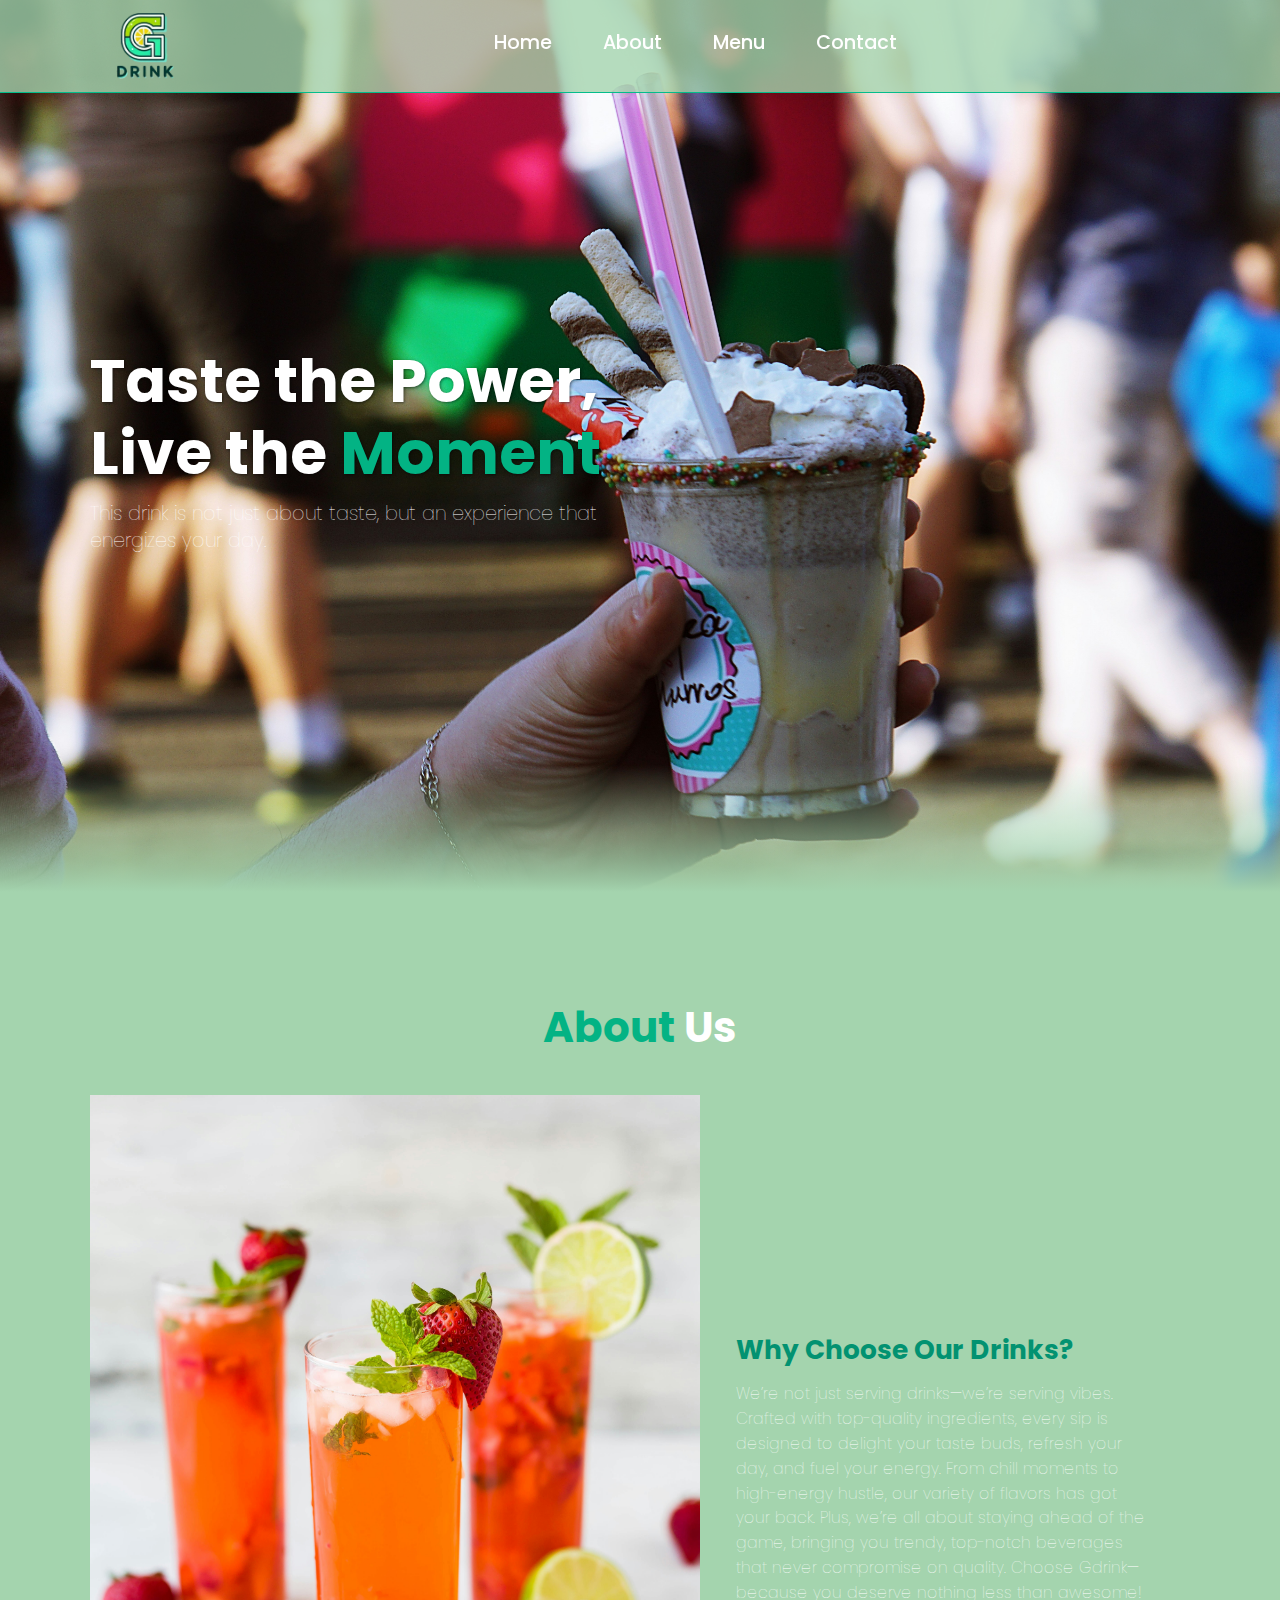
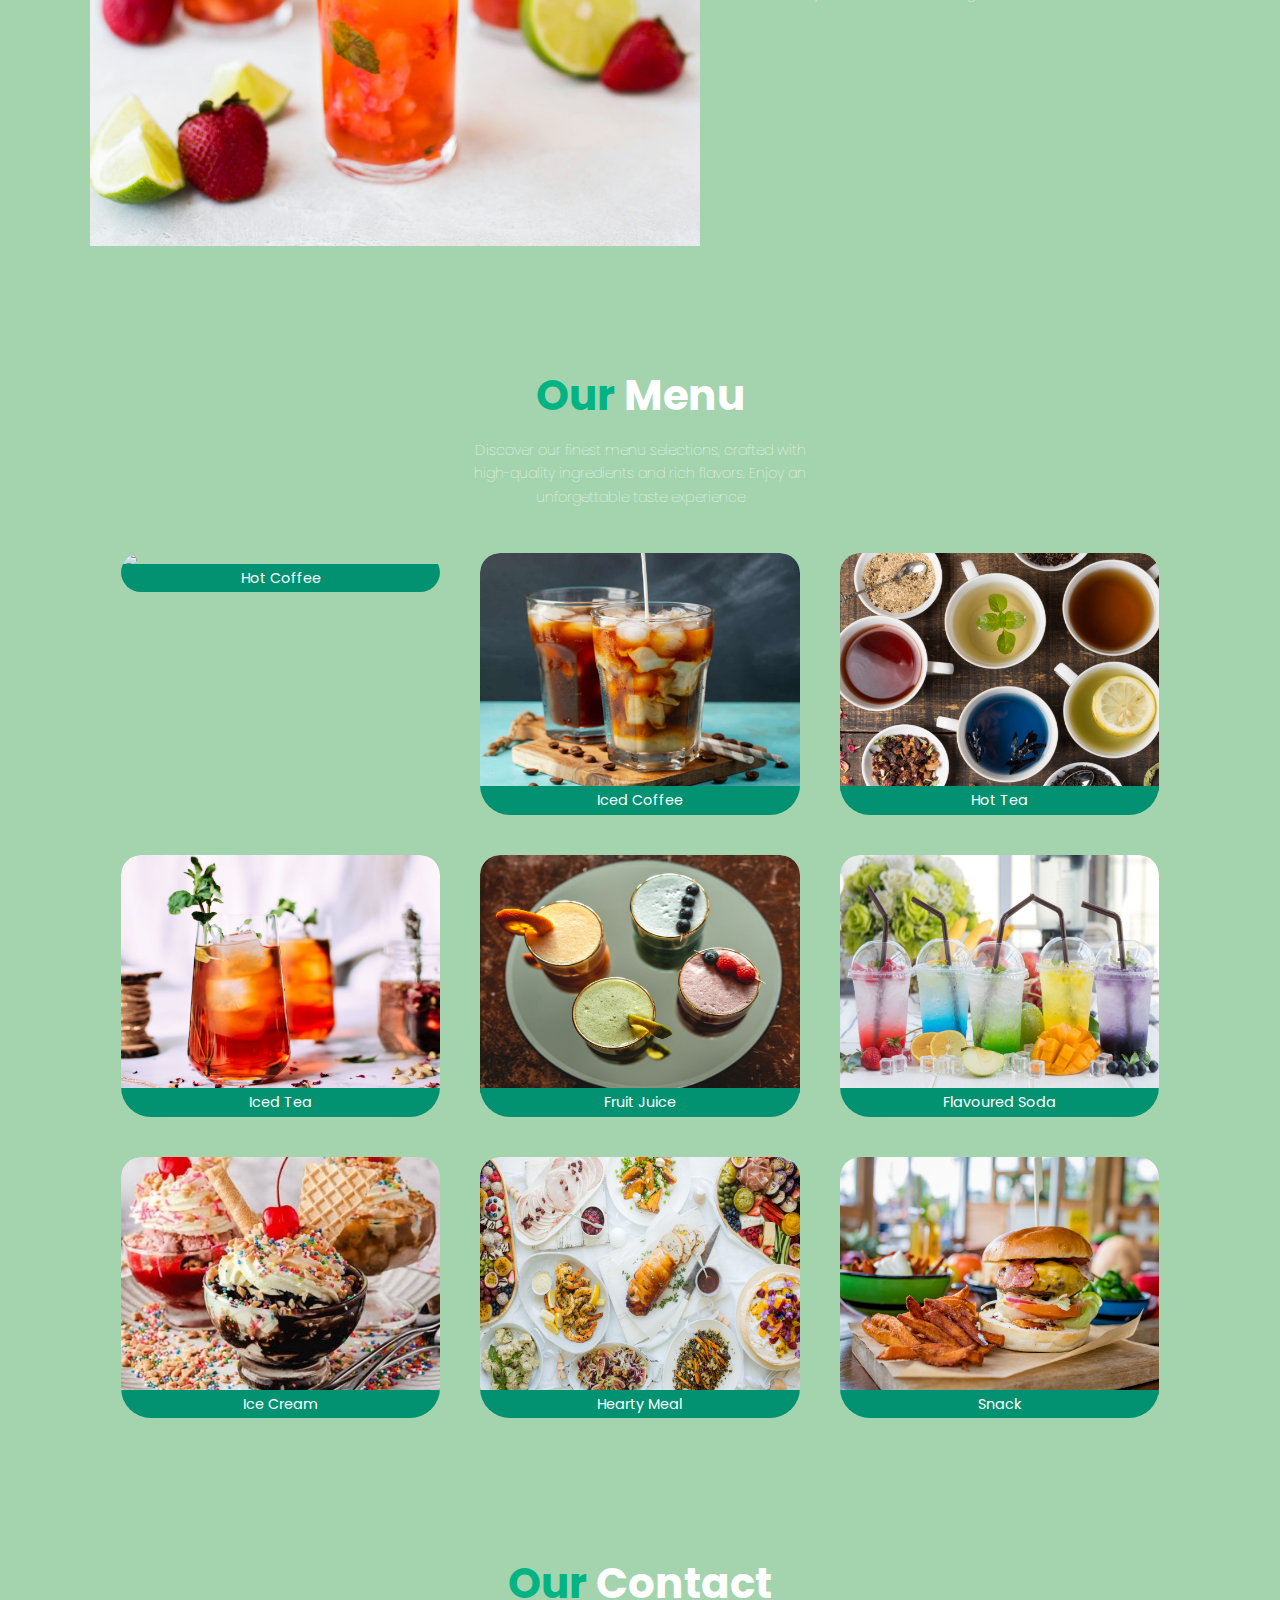
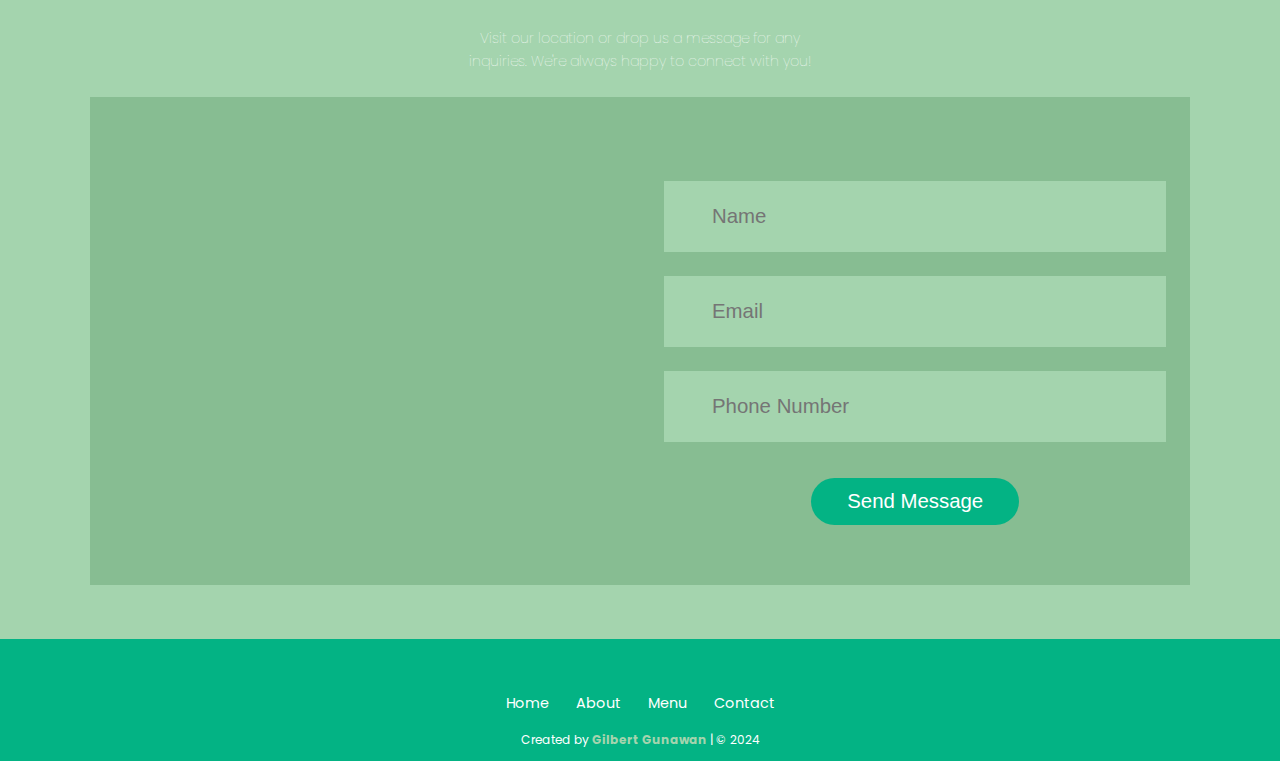
==== index.html @ ae52f6ae "first commit" ====
<!DOCTYPE html>
<html lang="en">
  <head>
    <meta charset="UTF-8" />
    <meta name="viewport" content="width=device-width, initial-scale=1.0" />

    <title>Gdrink</title>

    <!-- Icon -->
    <script src="https://unpkg.com/feather-icons"></script>

    <!-- Font -->
    <link rel="preconnect" href="https://fonts.googleapis.com" />
    <link rel="preconnect" href="https://fonts.gstatic.com" crossorigin />
    <link
      href="https://fonts.googleapis.com/css2?family=Poppins:ital,wght@0,100;0,200;0,300;0,400;0,500;0,600;0,700;0,800;0,900;1,100;1,200;1,300;1,400;1,500;1,600;1,700;1,800;1,900&display=swap"
      rel="stylesheet"
    />

    <!-- CSS -->
    <link rel="stylesheet" href="style.css" />
  </head>

  <body>
    <!-- Navbar Start -->
    <nav class="navbar">
      <a href="About/index.html" class="navbar-logo"
        ><img src="Img/G_drink Logo.png"
      /></a>

      <div class="navbar-nav">
        <a href="#home">Home</a>
        <a href="#about">About</a>
        <a href="#menu">Menu</a>
        <a href="#contact">Contact</a>
      </div>

      <div class="navbar-extra">
        <a id="hamburger-menu">
          <i data-feather="menu"></i>
        </a>
      </div>
    </nav>

    <!-- Hero Section -->
    <section class="hero" id="home">
      <main class="content">
        <h1>Taste the Power,<br />Live the <span>Moment</span></h1>
        <p>
          This drink is not just about taste, but an experience that energizes
          your day.
        </p>
      </main>
    </section>

    <!-- About Section -->
    <section id="about" class="about">
      <h2><span>About</span> Us</h2>
      <div class="row">
        <div class="about-img">
          <img src="Img/A_image.jpg" alt="About Us" />
        </div>
        <div class="content">
          <h3>Why Choose Our Drinks?</h3>
          <p>
            We’re not just serving drinks—we’re serving vibes. Crafted with
            top-quality ingredients, every sip is designed to delight your taste
            buds, refresh your day, and fuel your energy. From chill moments to
            high-energy hustle, our variety of flavors has got your back. Plus,
            we’re all about staying ahead of the game, bringing you trendy,
            top-notch beverages that never compromise on quality. Choose
            Gdrink—because you deserve nothing less than awesome!
          </p>
        </div>
      </div>
    </section>

    <!-- Menu Setction -->
    <section id="menu" class="menu">
      <h2><span>Our</span> Menu</h2>
      <p>
        Discover our finest menu selections, crafted with high-quality
        ingredients and rich flavors. Enjoy an unforgettable taste experience
      </p>

      <div class="row">
        <div class="column">
          <div class="border">
            <div class="img">
              <a href="Menu/hot_coffee/index.html">
                <img src="Img/HotCoffee.jpg" />
              </a>
            </div>
          </div>

          <div class="content">
            <span>Hot Coffee</span>
          </div>
        </div>

        <div class="column">
          <div class="border">
            <div class="img">
              <a href="Menu/iced_coffee/index.html">
                <img src="Img/IcedCoffee.jpeg" />
              </a>
            </div>
          </div>

          <div class="content">
            <span>Iced Coffee</span>
          </div>
        </div>

        <div class="column">
          <div class="border">
            <div class="img">
              <a href="Menu/hot_tea/index.html">
                <img src="Img/HotTea.jpeg" />
              </a>
            </div>
          </div>

          <div class="content">
            <span>Hot Tea</span>
          </div>
        </div>

        <div class="column">
          <div class="border">
            <div class="img">
              <a href="Menu/Iced_tea/index.html">
                <img src="Img/IcedTea.jpeg" />
              </a>
            </div>
          </div>

          <div class="content">
            <span>Iced Tea</span>
          </div>
        </div>

        <div class="column">
          <div class="border">
            <div class="img">
              <a href="Menu/Fruit_Juice/index.html">
                <img src="Img/FruitJuice.jpeg" />
              </a>
            </div>
          </div>

          <div class="content">
            <span>Fruit Juice</span>
          </div>
        </div>

        <div class="column">
          <div class="border">
            <div class="img">
              <a href="Menu/Flavoured_Soda/index.html">
                <img src="Img/FlavouredSoda.jpeg" />
              </a>
            </div>
          </div>

          <div class="content">
            <span>Flavoured Soda</span>
          </div>
        </div>

        <div class="column">
          <div class="border">
            <div class="img">
              <a href="Menu/Ice_Cream/index.html">
                <img src="Img/IceCream.jpeg" />
              </a>
            </div>
          </div>

          <div class="content">
            <span>Ice Cream</span>
          </div>
        </div>

        <div class="column">
          <div class="border">
            <div class="img">
              <a href="Menu/hearty_meal/index.html">
                <img src="Img/HeartyMeal.jpeg" />
              </a>
            </div>
          </div>

          <div class="content">
            <span>Hearty Meal</span>
          </div>
        </div>

        <div class="column">
          <div class="border">
            <div class="img">
              <a href="Menu/Snack/index.html">
                <img src="Img/Snack.jpeg" />
              </a>
            </div>
          </div>

          <div class="content">
            <span>Snack</span>
          </div>
        </div>
      </div>
    </section>

    <!-- Contact Section -->
    <section class="contact" id="contact">
      <h2><span>Our</span> Contact</h2>
      <p>
        Visit our location or drop us a message for any inquiries. We're always
        happy to connect with you!
      </p>

      <div class="row">
        <iframe
          class="map"
          src="https://www.google.com/maps/embed?pb=!1m18!1m12!1m3!1d15959.166201352145!2d110.4313935!3d0.209887!2m3!1f0!2f0!3f0!3m2!1i1024!2i768!4f13.1!3m3!1m2!1s0x31fd9b163a863e67%3A0x564479efac0b3b38!2sSerba%20Warna%20Indah!5e0!3m2!1sid!2sid!4v1727698512543!5m2!1sid!2sid"
          loading="lazy"
          referrerpolicy="no-referrer-when-downgrade"
        ></iframe>

        <form action="">
          <div class="input-group">
            <i data-feather="user"></i>
            <input type="text" placeholder="Name" />
          </div>

          <div class="input-group">
            <i data-feather="mail"></i>
            <input type="text" placeholder="Email" />
          </div>

          <div class="input-group">
            <i data-feather="phone"></i>
            <input type="text" placeholder="Phone Number" />
          </div>
          <button type="submit" class="btn">Send Message</button>
        </form>
      </div>
    </section>

    <!-- Footer section -->
    <footer>
      <div class="socials">
        <a
          href="https://www.instagram.com/bytecode59?igsh=eWJ2a3Z3dWdkcDAy"
          target="_blank"
          ><i data-feather="instagram"></i
        ></a>
        <a href="#"><i data-feather="twitter"></i></a>
        <a href="#"><i data-feather="facebook"></i></a>
      </div>

      <div class="links">
        <a href="#home">Home</a>
        <a href="#about">About</a>
        <a href="#menu">Menu</a>
        <a href="#contact">Contact</a>
      </div>

      <div class="credit">
        <p>Created by <a href="">Gilbert Gunawan</a> | &copy; 2024</p>
      </div>
    </footer>

    <!-- Icon -->
    <script>
      feather.replace();
    </script>

    <!-- JavaScript -->
    <script src="script.js"></script>
  </body>
</html>
---- style.css ----
:root {
  --bg: #a4d4ae;
  --color: #03b384;
  --color1: #029271;
}

html {
  scroll-behavior: smooth;
}

* {
  margin: 0;
  padding: 0;
  box-sizing: border-box;
  outline: none;
  border: none;
  text-decoration: none;
}

body {
  font-family: "Poppins", sans-serif;
  background-color: var(--bg);
  color: white;
  /* min-height: 5000px; */
}

/* Navbar */
.navbar {
  display: flex;
  justify-content: space-between;
  align-items: center;
  padding: 0.5rem 7%;
  background-color: rgba(164, 212, 174, 0.8);
  border-bottom: 1px solid rgb(4, 189, 139);
  position: fixed;
  top: 0;
  left: 0;
  right: 0;
  z-index: 10000;
}

.navbar .navbar-logo {
  height: 80px;
}

.navbar .navbar-logo img {
  width: 110px;
  margin-top: -15px;
}

.navbar .navbar-nav a {
  color: #fff;
  display: inline-block;
  font-size: 1.6rem;
  font-weight: 500;
  margin: 0rem 2rem;
  transition: 0.5s ease;
}

.navbar .navbar-nav a:hover {
  color: var(--color1);
}

.navbar .navbar-nav a::after {
  content: "";
  display: block;
  padding-bottom: 0.5rem;
  border-bottom: 0.2rem solid var(--color1);
  transform: scaleX(0);
  transition: 0.2s linear;
}

.navbar .navbar-nav a:hover::after {
  transform: scaleX(0.5);
}

.navbar .navbar-extra a {
  color: #fff;
  margin: 0 0.5rem;
  cursor: pointer;
}

.navbar .navbar-extra a:hover {
  color: var(--color1);
}

#hamburger-menu {
  display: none;
}

/* Hero Section */
.hero {
  min-height: 100vh;
  display: flex;
  align-items: center;
  background-image: url("Img/H_image.jpg");
  background-repeat: no-repeat;
  background-size: cover;
  background-position: center;
  position: relative;
}

.hero::after {
  content: "";
  display: block;
  position: absolute;
  width: 100%;
  height: 30%;
  bottom: 0;
  background: linear-gradient(
    0deg,
    rgba(164, 212, 174, 1) 3%,
    rgba(164, 212, 174, 0) 50%
  );
}

.hero .content {
  padding: 1.4rem 7%;
  max-width: 60rem;
}

.hero .content h1 {
  font-size: 5em;
  color: #fff;
  text-shadow: 1px 1px 3px rgba(1, 1, 3, 0.5);
  line-height: 1.2;
}

.hero .content h1 span {
  color: var(--color);
}

.hero .content p {
  font-size: 1.6rem;
  margin-top: 1rem;
  line-height: 1.4;
  font-weight: 100;
  /* text-shadow: 1px 1px 3px rgba(1, 1, 3, 0.5); */
  /* mix-blend-mode: difference; */
}

.hero .content .cta {
  margin: 1rem;
  display: inline-block;
  padding: 1rem 3rem;
  font-size: 1.4rem;
  color: #fff;
  background-color: var(--primary);
  border-radius: 0.5rem;
  box-shadow: 1px 1px 3px rgba(1, 1, 3, 0.5);
}

/* About Section */
.about {
  padding: 8rem 7% 1.4%;
}

.about h2 {
  text-align: center;
  font-size: 3.5rem;
  margin-bottom: 3rem;
}

.about h2 span {
  color: var(--color);
}

.about .row {
  display: flex;
}

.about .row .about-img {
  flex: 1 1 45rem;
}

.about .row .about-img img {
  width: 100%;
}

.about .row .content {
  flex: 1 1 35rem;
  padding: 0 3rem;
  margin: auto;
}

.about .row .content h3 {
  color: var(--color1);
  font-size: 2.2rem;
  margin-bottom: 1rem;
}

.about .row .content p {
  margin-bottom: 0.8rem;
  font-size: 1.3rem;
  font-weight: 100;
  line-height: 1.6;
}

/* Menu Section */
.menu {
  padding: 8rem 7% 1.4%;
}

.menu h2 {
  text-align: center;
  font-size: 3.5rem;
  margin-bottom: 1rem;
}

.menu h2 span {
  color: var(--color);
}

.menu p {
  text-align: center;
  max-width: 30rem;
  margin: auto;
  font-weight: 100;
  line-height: 1.6;
  font-size: 1.2rem;
}

.menu .row {
  display: flex;
  flex-wrap: wrap;
  margin-top: 2rem;
  justify-content: center;
}

.menu .row .column {
  border-radius: 20px 20px 30px 30px;
  width: 29%;
  margin: 20px;
  z-index: 1;
  position: relative;
  overflow: hidden;
}

.menu .row .column img {
  border-radius: 20px 20px 0px 0px;
  width: 100%;
  height: auto;
  z-index: 1;
  position: relative;
  transition: 0.5s;
}

.menu .row .column img:hover {
  /* border-radius: 0px 0px 3rem 3rem; */
  z-index: 1;
  transform: scale(1.1);
}

.menu .row .column .content {
  border-radius: 0px 0px 20px 20px;
  height: 2.4rem;
  margin-top: -10px;
  background-color: var(--color1);
  /* background-color: rgba(1, 1, 3, 0); */
  position: relative;
  z-index: 2;
  text-align: center;
  line-height: 2.4rem;
}

.menu .row .column .content span {
  font-size: 120%;
}

/* Contact section */
.contact {
  padding: 8rem 7% 1.4%;
}

.contact h2 {
  text-align: center;
  font-size: 3.5rem;
  margin-bottom: 1rem;
}

.contact h2 span {
  color: var(--color);
}

.contact p {
  text-align: center;
  max-width: 30rem;
  margin: auto;
  font-weight: 100;
  font-size: 1.2rem;
  line-height: 1.6;
}

.contact .row {
  display: flex;
  margin-top: 2rem;
  background-color: #87bd92;
  /* flex-wrap: wrap; */
}

.contact .row .map {
  flex: 1 1 45rem;
  width: 100%;
  object-fit: cover;
}

.contact .row form {
  flex: 1 1 45rem;
  padding: 5rem 2rem;
  text-align: center;
}

.contact .row form .input-group {
  display: flex;
  align-items: center;
  margin-top: 2rem;
  background-color: var(--bg);
  /* border: 1px solid #eee; */
  padding-left: 2rem;
}

.contact .row form .input-group input {
  width: 100%;
  padding: 2rem;
  font-size: 1.7rem;
  background: none;
  color: #fff;
}

.contact .row form .btn {
  border-radius: 2rem;
  margin-top: 3rem;
  display: inline-block;
  padding: 1rem 3rem;
  font-size: 1.7rem;
  color: #fff;
  background-color: var(--color);
  cursor: pointer;
}

/* Footer section */
footer {
  background-color: var(--color);
  text-align: center;
  padding: 1rem 0.3rem;
  margin-top: 3rem;
}

footer .socials {
  padding: 1rem 0;
}

footer .socials a {
  color: #fff;
  margin: 1rem;
  transition: 0.5s;
}

footer .socials a:hover {
  color: var(--bg);
}

footer .links {
  margin-bottom: 1.4rem;
}

footer .links a {
  color: #fff;
  padding: 0.7rem 1rem;
  transition: 0.5s;
  font-size: 1.2rem;
}

footer .links a:hover {
  color: var(--bg);
}

footer .credit {
  font-size: 1rem;
}

footer .credit a {
  color: var(--bg);
  font-weight: 700;
}

/* Media Queries */

/* Laptop */
@media (max-width: 1366px) {
  html {
    font-size: 75%;
  }
}

/* Tab */
@media (max-width: 758px) {
  html {
    font-size: 62.5%;
  }

  #hamburger-menu {
    display: inline-block;
  }

  .navbar .navbar-nav {
    position: absolute;
    top: 100%;
    right: -100%;
    background-color: rgba(164, 212, 174, 1);
    width: 30rem;
    height: 100vh;
    transition: 0.5s;
  }

  .navbar .navbar-nav.active {
    right: 0;
  }

  .navbar .navbar-nav a {
    color: white;
    display: block;
    margin: 1.5rem;
    padding: 0.5rem;
    font-size: 2rem;
  }

  .navbar .navbar-nav a::after {
    transform-origin: 0 0;
  }

  .navbar .navbar-nav a:hover:after {
    transform: scaleX(0.2);
  }

  .about .row {
    flex-wrap: wrap;
  }

  .about .row .about-img img {
    height: 24rem;
    object-fit: cover;
    object-position: center;
  }

  .about .row .content {
    padding: 0;
  }

  .about .row .content h3 {
    margin-top: 1rem;
    font-size: 2rem;
  }

  .about .row .content p {
    font-size: 1.5rem;
  }

  .menu p {
    font-size: 1.2rem;
  }

  .contact .row {
    flex-wrap: wrap;
  }

  .contact .row .map {
    height: 30rem;
  }

  .contact .row form {
    padding-top: 0;
  }
}

/* Mobile */
@media (max-width: 450px) {
  html {
    font-size: 55%;
  }
}
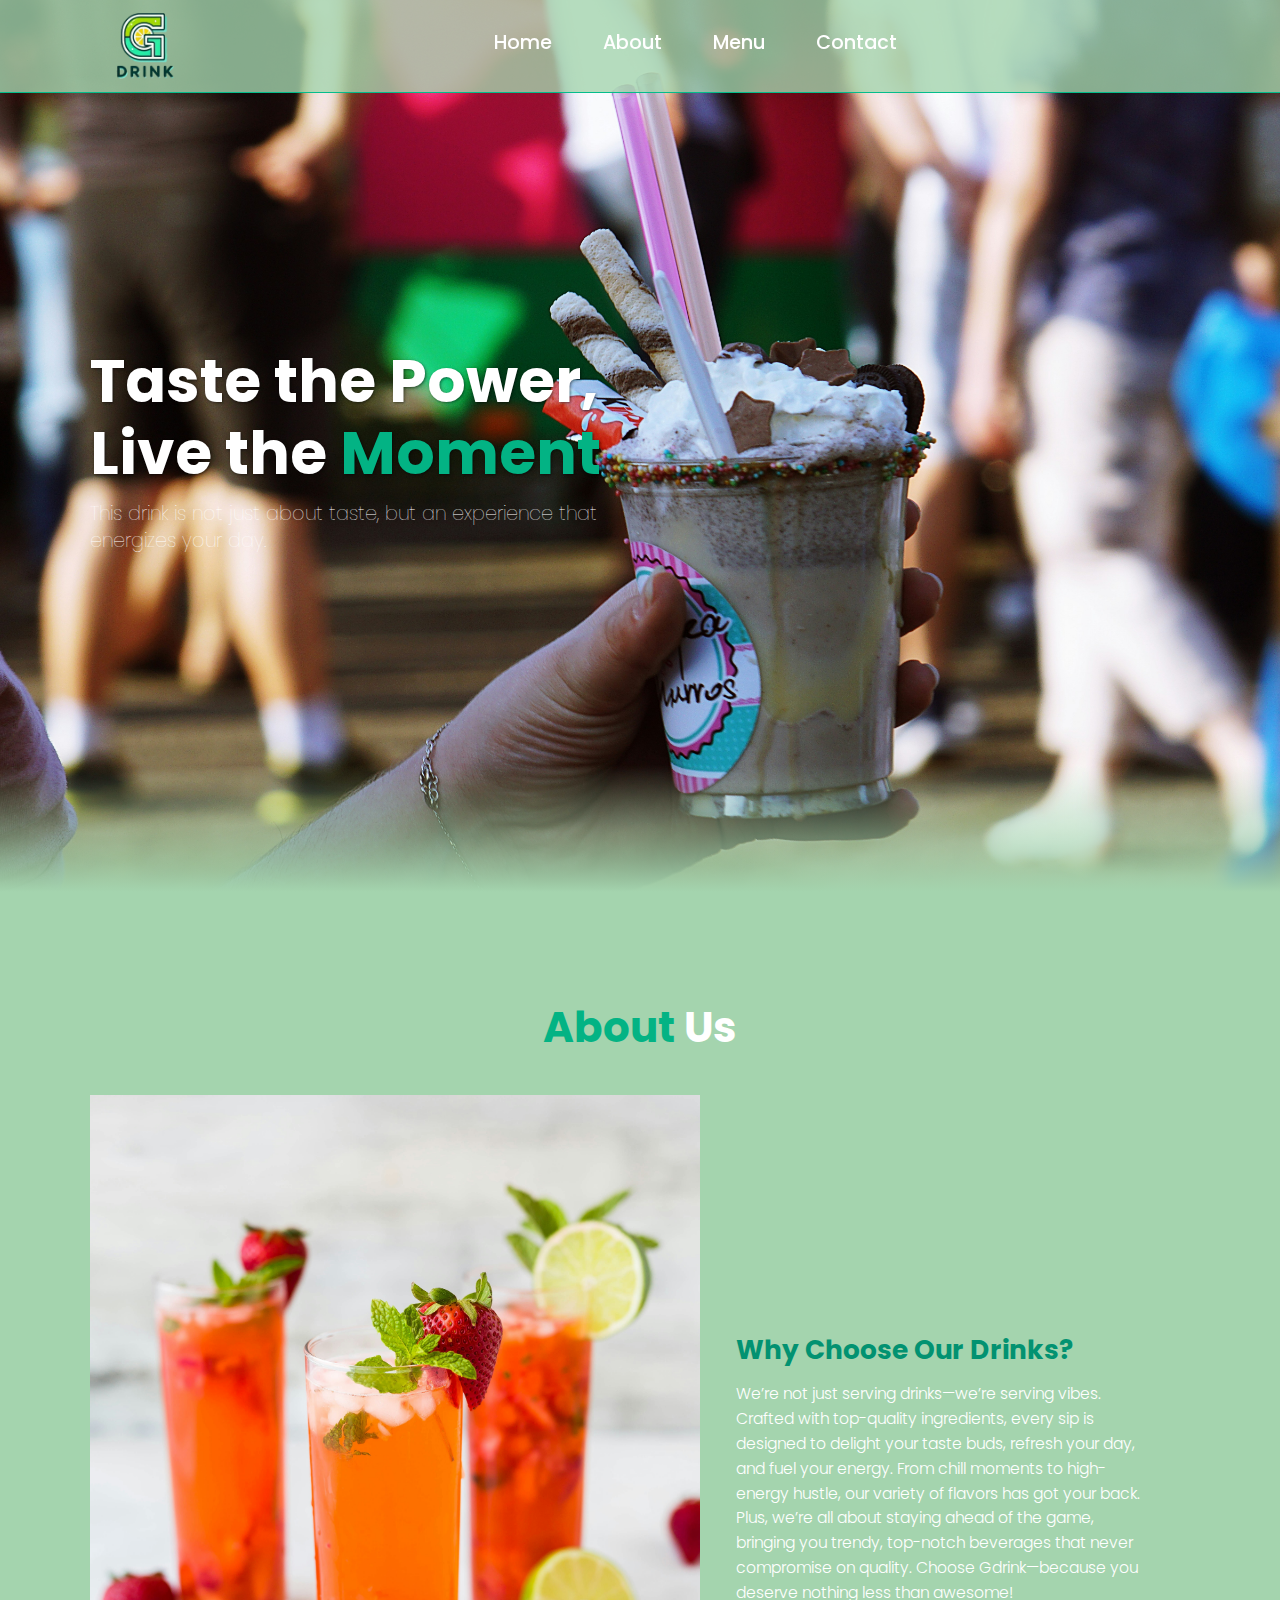
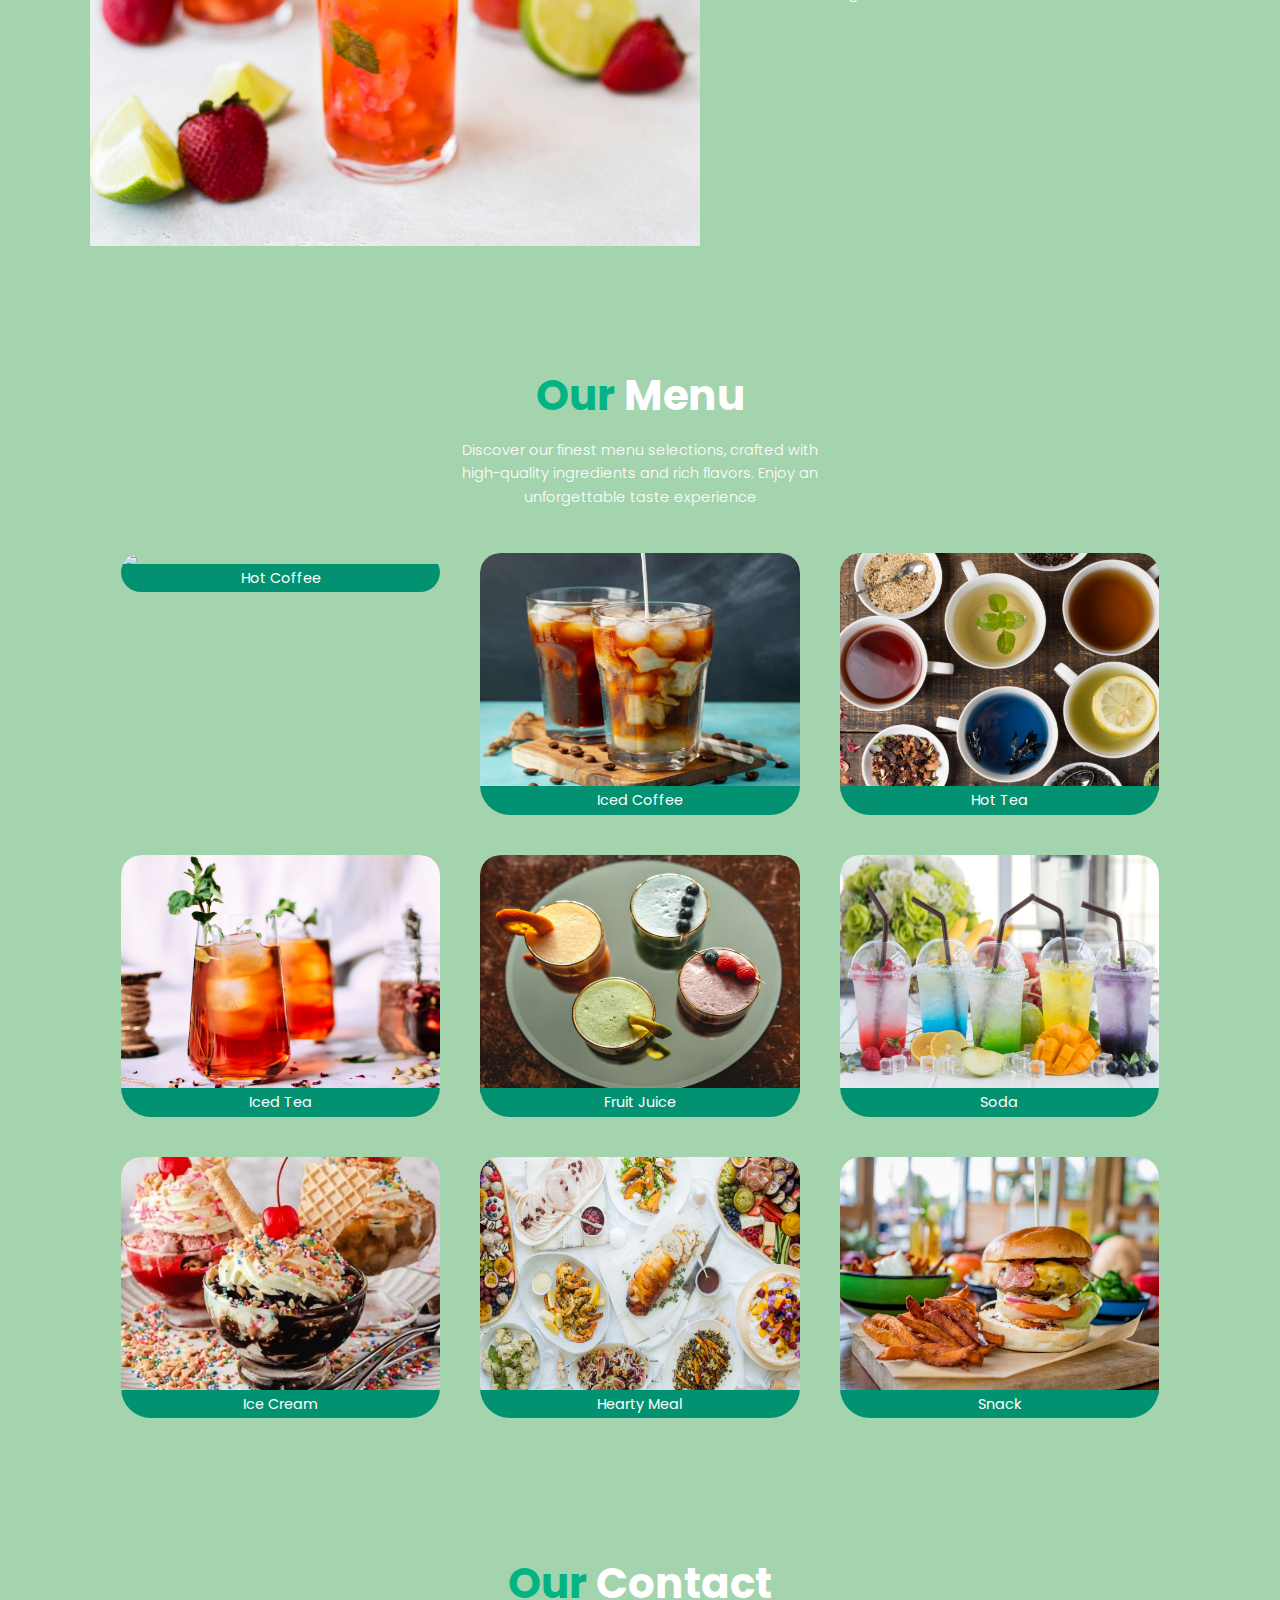
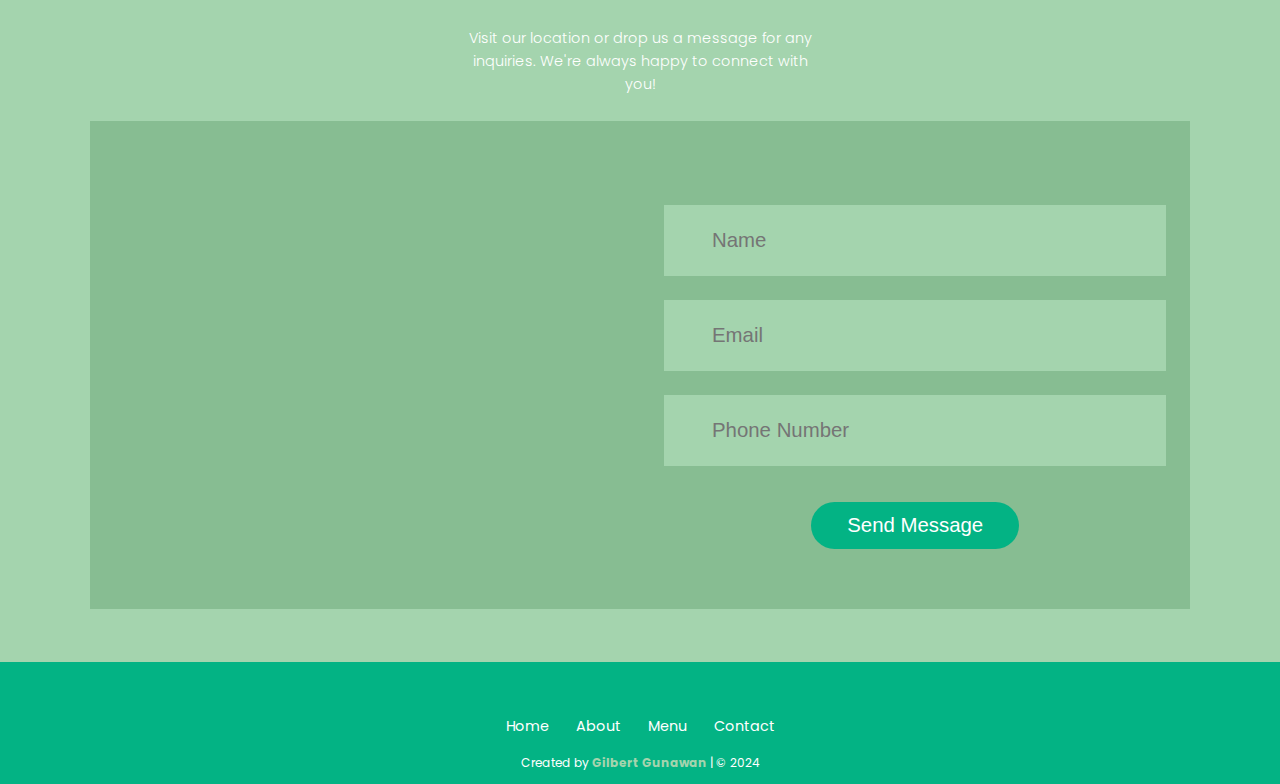
==== commit 76b7eee3: "menu" ====
--- a/index.html
+++ b/index.html
@@ -164,7 +164,7 @@
           </div>
 
           <div class="content">
-            <span>Flavoured Soda</span>
+            <span>Soda</span>
           </div>
         </div>
 
--- a/style.css
+++ b/style.css
@@ -192,7 +192,7 @@
 .about .row .content p {
   margin-bottom: 0.8rem;
   font-size: 1.3rem;
-  font-weight: 100;
+  font-weight: 350;
   line-height: 1.6;
 }
 
@@ -215,7 +215,7 @@
   text-align: center;
   max-width: 30rem;
   margin: auto;
-  font-weight: 100;
+  font-weight: 350;
   line-height: 1.6;
   font-size: 1.2rem;
 }
@@ -286,7 +286,7 @@
   text-align: center;
   max-width: 30rem;
   margin: auto;
-  font-weight: 100;
+  font-weight: 350;
   font-size: 1.2rem;
   line-height: 1.6;
 }
